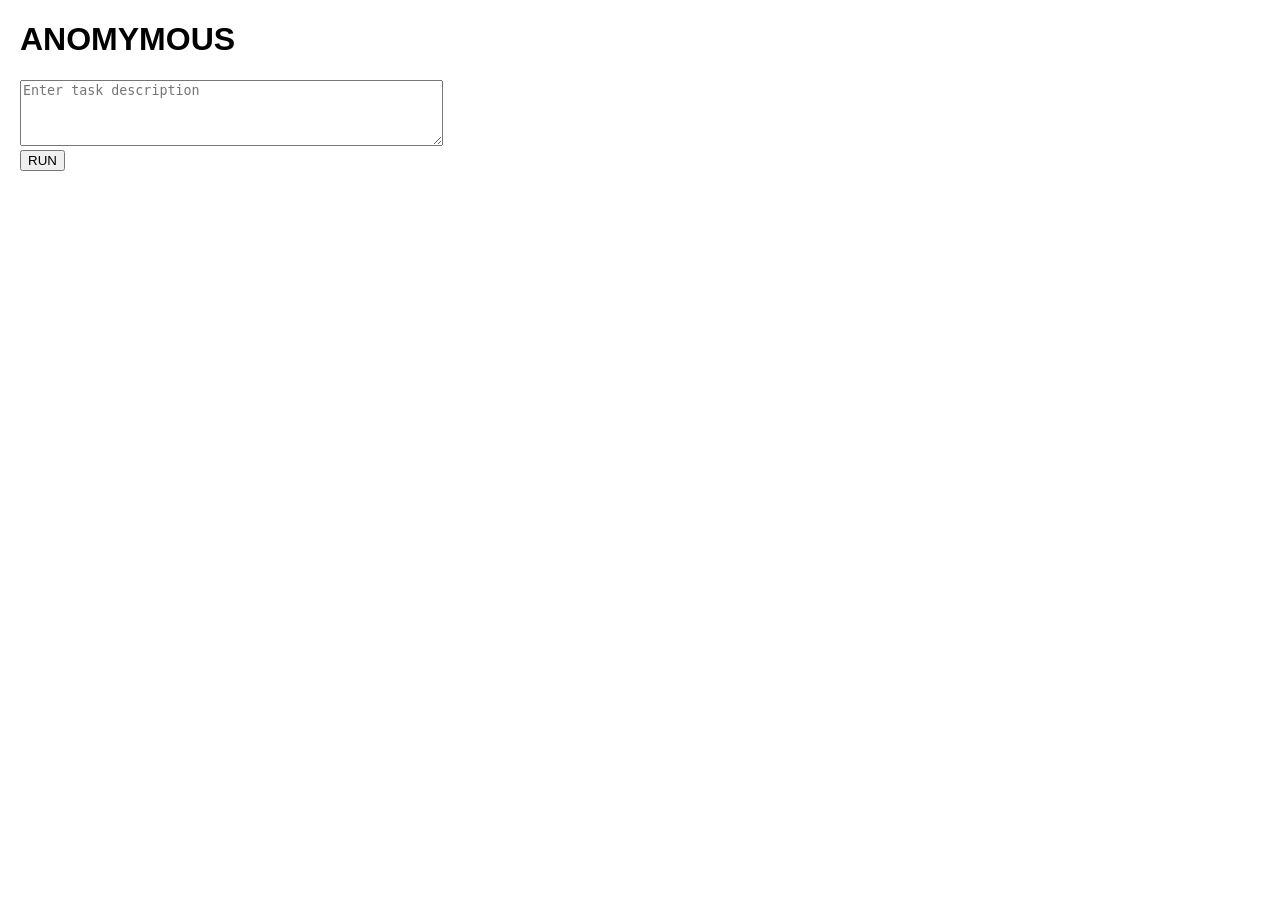
==== static/index.html @ 7b472f03 "changes: 2" ====
<!DOCTYPE html>
<html lang="en">
<head>
    <meta charset="UTF-8">
    <title>ANOMYMOUS Dashboard</title>
    <style>
        body { font-family: Arial, sans-serif; margin: 20px; }
        #status { margin-top: 10px; }
    </style>
</head>
<body>
    <h1>ANOMYMOUS</h1>
    <textarea id="taskInput" rows="4" cols="50" placeholder="Enter task description"></textarea><br>
    <button id="runBtn">RUN</button>
    <pre id="status"></pre>
    <script>
        const statusEl = document.getElementById('status');
        const runBtn = document.getElementById('runBtn');
        const taskInput = document.getElementById('taskInput');
        runBtn.addEventListener('click', async () => {
            const task = taskInput.value.trim();
            if (!task) { alert('Task cannot be empty'); return; }
            statusEl.textContent = 'Submitting task...';
            const resp = await fetch('/task', { method: 'POST', headers: { 'Content-Type': 'application/json' }, body: JSON.stringify({ task }) });
            if (!resp.ok) { statusEl.textContent = 'Error submitting task'; return; }
            statusEl.textContent = 'Task submitted. Waiting for result...';
            // Poll for result
            const poll = async () => {
                const res = await fetch('/status');
                const data = await res.json();
                if (data && data.status) {
                    statusEl.textContent = JSON.stringify(data, null, 2);
                } else {
                    setTimeout(poll, 1000);
                }
            };
            poll();
        });
    </script>
</body>
</html>
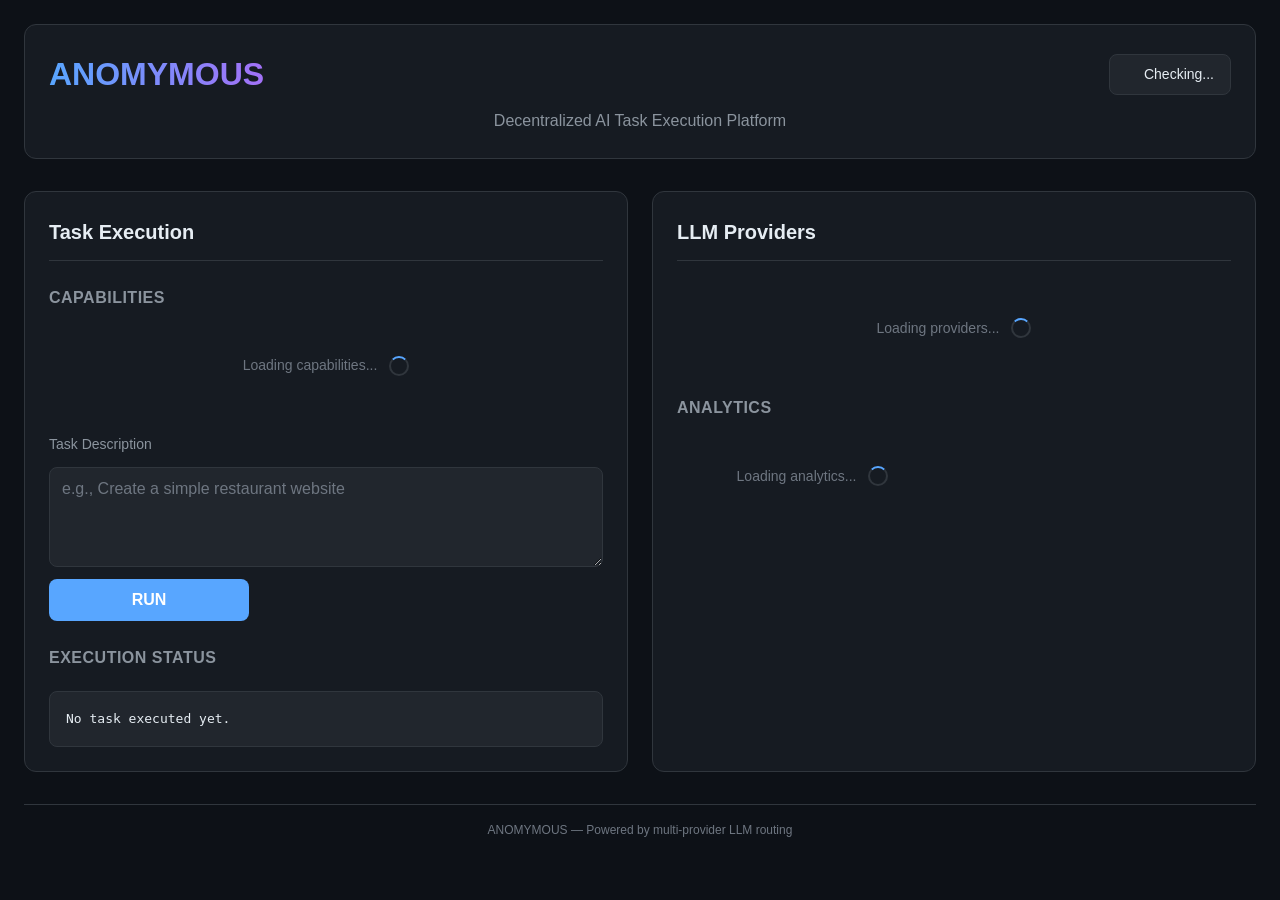
==== commit 9f712e72: "CHANGELOG.md" ====
--- a/static/index.html
+++ b/static/index.html
@@ -2,40 +2,75 @@
 <html lang="en">
 <head>
     <meta charset="UTF-8">
+    <meta name="viewport" content="width=device-width, initial-scale=1.0">
     <title>ANOMYMOUS Dashboard</title>
-    <style>
-        body { font-family: Arial, sans-serif; margin: 20px; }
-        #status { margin-top: 10px; }
-    </style>
+    <link rel="stylesheet" href="/static/style.css">
 </head>
 <body>
-    <h1>ANOMYMOUS</h1>
-    <textarea id="taskInput" rows="4" cols="50" placeholder="Enter task description"></textarea><br>
-    <button id="runBtn">RUN</button>
-    <pre id="status"></pre>
-    <script>
-        const statusEl = document.getElementById('status');
-        const runBtn = document.getElementById('runBtn');
-        const taskInput = document.getElementById('taskInput');
-        runBtn.addEventListener('click', async () => {
-            const task = taskInput.value.trim();
-            if (!task) { alert('Task cannot be empty'); return; }
-            statusEl.textContent = 'Submitting task...';
-            const resp = await fetch('/task', { method: 'POST', headers: { 'Content-Type': 'application/json' }, body: JSON.stringify({ task }) });
-            if (!resp.ok) { statusEl.textContent = 'Error submitting task'; return; }
-            statusEl.textContent = 'Task submitted. Waiting for result...';
-            // Poll for result
-            const poll = async () => {
-                const res = await fetch('/status');
-                const data = await res.json();
-                if (data && data.status) {
-                    statusEl.textContent = JSON.stringify(data, null, 2);
-                } else {
-                    setTimeout(poll, 1000);
-                }
-            };
-            poll();
-        });
-    </script>
+    <div class="container">
+        <!-- Header -->
+        <header class="header">
+            <div class="header-top">
+                <h1>ANOMYMOUS</h1>
+                <div class="health-indicator" id="healthIndicator">
+                    <span class="health-dot"></span>
+                    <span class="health-text">Checking...</span>
+                </div>
+            </div>
+            <p class="subtitle">Decentralized AI Task Execution Platform</p>
+        </header>
+
+        <!-- Main Grid -->
+        <div class="main-grid">
+            <!-- Left Column: Task Execution -->
+            <div class="panel">
+                <h2>Task Execution</h2>
+
+                <!-- Capabilities -->
+                <div class="capabilities" id="capabilitiesPanel">
+                    <h3>Capabilities</h3>
+                    <div class="cap-grid" id="capabilitiesGrid">
+                        <div class="cap-loading">Loading capabilities...</div>
+                    </div>
+                </div>
+
+                <!-- Task Input -->
+                <div class="task-section">
+                    <label for="taskInput">Task Description</label>
+                    <textarea id="taskInput" rows="4" placeholder="e.g., Create a simple restaurant website"></textarea>
+                    <button id="runBtn" class="btn-primary">RUN</button>
+                </div>
+
+                <!-- Status Display -->
+                <div class="status-section">
+                    <h3>Execution Status</h3>
+                    <pre id="statusOutput" class="status-output">No task executed yet.</pre>
+                </div>
+            </div>
+
+            <!-- Right Column: Provider Info -->
+            <div class="panel">
+                <h2>LLM Providers</h2>
+                <div class="providers-list" id="providersList">
+                    <div class="loading">Loading providers...</div>
+                </div>
+
+                <!-- Analytics -->
+                <div class="analytics" id="analyticsPanel">
+                    <h3>Analytics</h3>
+                    <div class="analytics-grid" id="analyticsGrid">
+                        <div class="analytics-loading">Loading analytics...</div>
+                    </div>
+                </div>
+            </div>
+        </div>
+
+        <!-- Footer -->
+        <footer class="footer">
+            <p>ANOMYMOUS &mdash; Powered by multi-provider LLM routing</p>
+        </footer>
+    </div>
+
+    <script src="/static/app.js"></script>
 </body>
 </html>
--- a/static/style.css
+++ b/static/style.css
@@ -0,0 +1,488 @@
+/* ANOMYMOUS Dashboard Styles */
+
+* {
+    box-sizing: border-box;
+    margin: 0;
+    padding: 0;
+}
+
+:root {
+    --bg-primary: #0d1117;
+    --bg-secondary: #161b22;
+    --bg-tertiary: #21262d;
+    --border-color: #30363d;
+    --text-primary: #e6edf3;
+    --text-secondary: #8b949e;
+    --text-muted: #6e7681;
+    --accent-primary: #58a6ff;
+    --accent-secondary: #3fb950;
+    --accent-warning: #d29922;
+    --accent-error: #f85149;
+    --accent-purple: #a371f7;
+    --font-mono: 'SF Mono', 'Fira Code', 'Fira Mono', Menlo, Consolas, monospace;
+    --font-sans: -apple-system, BlinkMacSystemFont, 'Segoe UI', Helvetica, Arial, sans-serif;
+    --radius-sm: 6px;
+    --radius-md: 8px;
+    --radius-lg: 12px;
+    --shadow-sm: 0 1px 2px rgba(0,0,0,0.3);
+    --shadow-md: 0 4px 12px rgba(0,0,0,0.4);
+    --shadow-lg: 0 8px 24px rgba(0,0,0,0.5);
+}
+
+body {
+    font-family: var(--font-sans);
+    background: var(--bg-primary);
+    color: var(--text-primary);
+    line-height: 1.6;
+    min-height: 100vh;
+}
+
+.container {
+    max-width: 1400px;
+    margin: 0 auto;
+    padding: 24px;
+}
+
+/* Header */
+.header {
+    text-align: center;
+    margin-bottom: 32px;
+    padding: 24px;
+    background: var(--bg-secondary);
+    border: 1px solid var(--border-color);
+    border-radius: var(--radius-lg);
+}
+
+.header-top {
+    display: flex;
+    justify-content: space-between;
+    align-items: center;
+    margin-bottom: 8px;
+}
+
+.header h1 {
+    font-size: 2rem;
+    font-weight: 700;
+    background: linear-gradient(90deg, var(--accent-primary), var(--accent-purple));
+    -webkit-background-clip: text;
+    -webkit-text-fill-color: transparent;
+    background-clip: text;
+}
+
+.subtitle {
+    color: var(--text-secondary);
+    font-size: 1rem;
+}
+
+/* Health Indicator */
+.health-indicator {
+    display: flex;
+    align-items: center;
+    gap: 8px;
+    padding: 8px 16px;
+    background: var(--bg-tertiary);
+    border: 1px solid var(--border-color);
+    border-radius: var(--radius-md);
+    font-size: 0.875rem;
+}
+
+.health-dot {
+    width: 10px;
+    height: 10px;
+    border-radius: 50%;
+    transition: background-color 0.3s, box-shadow 0.3s;
+}
+
+.health-dot.healthy {
+    background: var(--accent-secondary);
+    box-shadow: 0 0 8px var(--accent-secondary);
+}
+
+.health-dot.degraded {
+    background: var(--accent-warning);
+    box-shadow: 0 0 8px var(--accent-warning);
+}
+
+.health-dot.unhealthy {
+    background: var(--accent-error);
+    box-shadow: 0 0 8px var(--accent-error);
+}
+
+.health-dot.checking {
+    background: var(--text-muted);
+    animation: pulse 1.5s infinite;
+}
+
+@keyframes pulse {
+    0%, 100% { opacity: 1; }
+    50% { opacity: 0.4; }
+}
+
+/* Main Grid */
+.main-grid {
+    display: grid;
+    grid-template-columns: 1fr 1fr;
+    gap: 24px;
+}
+
+@media (max-width: 900px) {
+    .main-grid {
+        grid-template-columns: 1fr;
+    }
+}
+
+/* Panels */
+.panel {
+    background: var(--bg-secondary);
+    border: 1px solid var(--border-color);
+    border-radius: var(--radius-lg);
+    padding: 24px;
+    display: flex;
+    flex-direction: column;
+    gap: 24px;
+}
+
+.panel h2 {
+    font-size: 1.25rem;
+    font-weight: 600;
+    color: var(--text-primary);
+    border-bottom: 1px solid var(--border-color);
+    padding-bottom: 12px;
+}
+
+.panel h3 {
+    font-size: 1rem;
+    font-weight: 600;
+    color: var(--text-secondary);
+    text-transform: uppercase;
+    letter-spacing: 0.5px;
+    margin-bottom: 12px;
+}
+
+/* Buttons */
+.btn-primary {
+    background: var(--accent-primary);
+    color: #fff;
+    border: none;
+    padding: 12px 24px;
+    border-radius: var(--radius-md);
+    font-size: 1rem;
+    font-weight: 600;
+    cursor: pointer;
+    transition: background-color 0.2s, transform 0.1s;
+    width: 100%;
+    max-width: 200px;
+}
+
+.btn-primary:hover:not(:disabled) {
+    background: #4a91d6;
+}
+
+.btn-primary:active:not(:disabled) {
+    transform: scale(0.98);
+}
+
+.btn-primary:disabled {
+    background: var(--text-muted);
+    cursor: not-allowed;
+    opacity: 0.6;
+}
+
+/* Task Section */
+.task-section {
+    display: flex;
+    flex-direction: column;
+    gap: 12px;
+}
+
+.task-section label {
+    font-weight: 500;
+    color: var(--text-secondary);
+    font-size: 0.875rem;
+}
+
+.task-section textarea {
+    background: var(--bg-tertiary);
+    border: 1px solid var(--border-color);
+    border-radius: var(--radius-md);
+    padding: 12px;
+    color: var(--text-primary);
+    font-family: var(--font-sans);
+    font-size: 1rem;
+    resize: vertical;
+    min-height: 100px;
+    transition: border-color 0.2s, box-shadow 0.2s;
+}
+
+.task-section textarea:focus {
+    outline: none;
+    border-color: var(--accent-primary);
+    box-shadow: 0 0 0 3px rgba(88, 166, 255, 0.15);
+}
+
+.task-section textarea::placeholder {
+    color: var(--text-muted);
+}
+
+/* Status Section */
+.status-section {
+    flex: 1;
+    display: flex;
+    flex-direction: column;
+    gap: 8px;
+}
+
+.status-output {
+    flex: 1;
+    background: var(--bg-tertiary);
+    border: 1px solid var(--border-color);
+    border-radius: var(--radius-md);
+    padding: 16px;
+    font-family: var(--font-mono);
+    font-size: 0.8125rem;
+    line-height: 1.7;
+    overflow: auto;
+    max-height: 400px;
+    white-space: pre-wrap;
+    word-wrap: break-word;
+}
+
+.status-output.success {
+    border-color: var(--accent-secondary);
+}
+
+.status-output.error {
+    border-color: var(--accent-error);
+}
+
+.status-output.pending {
+    border-color: var(--accent-warning);
+}
+
+/* Providers List */
+.providers-list {
+    display: flex;
+    flex-direction: column;
+    gap: 8px;
+}
+
+.provider-card {
+    background: var(--bg-tertiary);
+    border: 1px solid var(--border-color);
+    border-radius: var(--radius-md);
+    padding: 16px;
+    transition: border-color 0.2s;
+}
+
+.provider-card:hover {
+    border-color: var(--accent-primary);
+}
+
+.provider-header {
+    display: flex;
+    justify-content: space-between;
+    align-items: center;
+    margin-bottom: 8px;
+}
+
+.provider-name {
+    font-weight: 600;
+    font-size: 1rem;
+}
+
+.provider-status {
+    display: flex;
+    align-items: center;
+    gap: 6px;
+    font-size: 0.75rem;
+    font-weight: 500;
+    padding: 4px 8px;
+    border-radius: var(--radius-sm);
+}
+
+.provider-status.available {
+    background: rgba(63, 185, 80, 0.15);
+    color: var(--accent-secondary);
+}
+
+.provider-status.unavailable {
+    background: rgba(248, 81, 73, 0.15);
+    color: var(--accent-error);
+}
+
+.provider-status.limited {
+    background: rgba(210, 153, 34, 0.15);
+    color: var(--accent-warning);
+}
+
+.provider-details {
+    display: grid;
+    grid-template-columns: repeat(auto-fit, minmax(150px, 1fr));
+    gap: 12px;
+    font-size: 0.75rem;
+    color: var(--text-secondary);
+}
+
+.provider-detail {
+    display: flex;
+    flex-direction: column;
+    gap: 2px;
+}
+
+.provider-detail-label {
+    color: var(--text-muted);
+    text-transform: uppercase;
+    letter-spacing: 0.5px;
+    font-size: 0.625rem;
+}
+
+.provider-detail-value {
+    color: var(--text-primary);
+    font-family: var(--font-mono);
+    font-size: 0.75rem;
+}
+
+/* Capabilities Grid */
+.cap-grid {
+    display: grid;
+    grid-template-columns: repeat(auto-fit, minmax(180px, 1fr));
+    gap: 12px;
+}
+
+.cap-item {
+    background: var(--bg-tertiary);
+    border: 1px solid var(--border-color);
+    border-radius: var(--radius-md);
+    padding: 16px;
+    display: flex;
+    flex-direction: column;
+    gap: 4px;
+    transition: border-color 0.2s;
+}
+
+.cap-item:hover {
+    border-color: var(--accent-primary);
+}
+
+.cap-item.enabled {
+    border-color: var(--accent-secondary);
+}
+
+.cap-item.disabled {
+    border-color: var(--accent-error);
+    opacity: 0.7;
+}
+
+.cap-name {
+    font-weight: 600;
+    font-size: 0.875rem;
+}
+
+.cap-status {
+    display: flex;
+    align-items: center;
+    gap: 6px;
+    font-size: 0.75rem;
+    font-weight: 500;
+}
+
+.cap-status-dot {
+    width: 8px;
+    height: 8px;
+    border-radius: 50%;
+}
+
+.cap-status-dot.enabled {
+    background: var(--accent-secondary);
+}
+
+.cap-status-dot.disabled {
+    background: var(--accent-error);
+}
+
+/* Analytics Grid */
+.analytics-grid {
+    display: grid;
+    grid-template-columns: repeat(2, 1fr);
+    gap: 12px;
+}
+
+.analytics-card {
+    background: var(--bg-tertiary);
+    border: 1px solid var(--border-color);
+    border-radius: var(--radius-md);
+    padding: 16px;
+    text-align: center;
+}
+
+.analytics-value {
+    font-size: 2rem;
+    font-weight: 700;
+    font-family: var(--font-mono);
+    color: var(--accent-primary);
+    line-height: 1.2;
+}
+
+.analytics-label {
+    font-size: 0.75rem;
+    color: var(--text-secondary);
+    text-transform: uppercase;
+    letter-spacing: 0.5px;
+    margin-top: 4px;
+}
+
+/* Loading States */
+.loading, .cap-loading, .analytics-loading {
+    display: flex;
+    align-items: center;
+    justify-content: center;
+    padding: 32px;
+    color: var(--text-muted);
+    font-size: 0.875rem;
+}
+
+.loading::after, .cap-loading::after, .analytics-loading::after {
+    content: '';
+    width: 16px;
+    height: 16px;
+    border: 2px solid var(--border-color);
+    border-top-color: var(--accent-primary);
+    border-radius: 50%;
+    margin-left: 12px;
+    animation: spin 1s linear infinite;
+}
+
+@keyframes spin {
+    to { transform: rotate(360deg); }
+}
+
+/* Footer */
+.footer {
+    margin-top: 32px;
+    padding: 16px;
+    text-align: center;
+    color: var(--text-muted);
+    font-size: 0.75rem;
+    border-top: 1px solid var(--border-color);
+}
+
+/* Error States */
+.error-message {
+    background: rgba(248, 81, 73, 0.1);
+    border: 1px solid var(--accent-error);
+    border-radius: var(--radius-md);
+    padding: 16px;
+    color: var(--accent-error);
+}
+
+.error-message h4 {
+    margin-bottom: 8px;
+    font-size: 0.875rem;
+}
+
+.error-message pre {
+    font-family: var(--font-mono);
+    font-size: 0.75rem;
+    white-space: pre-wrap;
+    word-wrap: break-word;
+}
